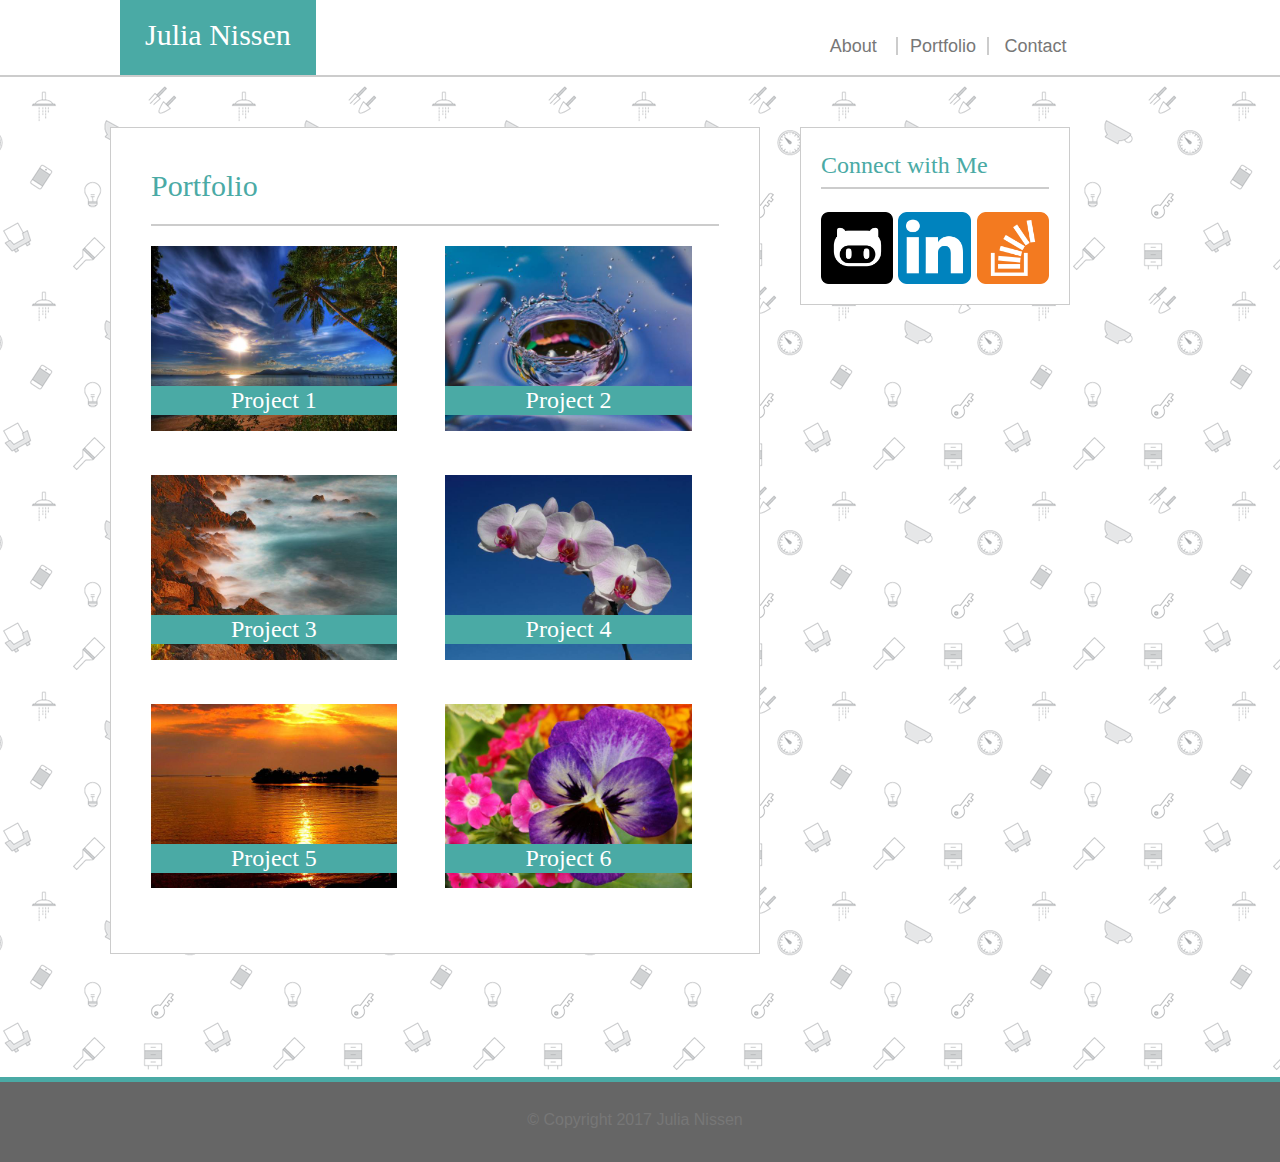
==== portfolio.html @ 4c8cac4a "initial file commit" ====
<!DOCTYPE html>
<html lang = 'us-en'>
<head>
	<meta charset = 'utf-8'>
	<meta name="viewport" content="width=device-width, initial-scale=1.0">
	<title>Julia Nissen Portfolio</title>
	<link rel = 'stylesheet' type = 'text/css' href = 'assets/css/reset.css'> 
	<link rel = 'stylesheet' type = 'text/css' href = 'assets/css/style.css'>
</head>


<body>

	<!-- UNIVERSAL HEADER -->

	<h1>
		<section id = "Name">
			Julia Nissen
		</section>

		<section class = 'menu'>
			<div id = 'box1'>
				<a class = 'menu_option' href = 'index.html'>
					About
				</a>
			</div>
			<div id = 'box2'>
				<a class = 'menu_option' href = 'portfolio.html'>
					Portfolio
				</a>
			</div>
			<div id = 'box3'>
				<a class = 'menu_option' href = 'contact.html'>
					Contact
				</a>
			</div>
		</section>

	</h1>

	<!-- UNIVERSAL/UNIQUE WRAPPER -->

	<div class = 'wrapper portfolio'>

		<!-- Portfolio Section -->

		<section id = 'main'>
			
			<h2>
				Portfolio
			</h2>

			<div div= 'portfolio'>
				
				<a href = '#'>
					<div id = 'image1'>
						<div>
						<img src='assets/images/image_1.jpg' alt = 'Stock Image' width = 90% height = 90%>
							<div class = 'profile_text_left'>
								Project 1
							</div>
						</div>
					</div>
				</a>

				<a href = '#'>
					<div id = 'image2'>
						<img src='assets/images/image_2.jpg' alt = 'Stock Image' width = 90% height = 90%>
						<div class = 'profile_text_right'>
							Project 2
						</div>

					</div>
				</a>
				
				<a href = '#'>
					<div id = 'image3'>
						<img src = 'assets/images/image_3.jpg' alt = 'Stock Image' width = 90% height = 90%>
						<div class = 'profile_text_left'>
							Project 3
						</div>
					</div>
				</a>
	
				<a href = '#'>
					<div id = 'image4'>
						<img src = 'assets/images/image_4.jpg' alt = 'Stock Image' width = 90% height = 90%>
						<div class = 'profile_text_right'>
							Project 4
						</div>
					</div>
				</a>

				<a href = '#'>
					<div id = 'image5'>
						<img src = 'assets/images/image_5.jpg' alt = 'Stock Image' width = 90% height = 90%>
						<div class = 'profile_text_left'>
							Project 5
						</div>
					</div>
				</a>

				<a href = '#'>
					<div id = 'image6'>
						<img src = 'assets/images/image_6.jpg' alt = 'Stock Image' width = 90% height = 90%>
						<div class = 'profile_text_right'>
							Project 6
						</div>
					</div>
				</a>

			</div>

		</section>

		<!-- UNIVERSAL SIDEBAR -->

		<section id = 'sidebar'>
			
			<h3>
				Connect with Me
			</h3>

			<a href = 'https://github.com/junissen' target = '_blank'> 
				<img id = 'github' src = 'assets/images/github_logo.png' alt = "GitHub Logo" >
			</a>

			
			<a href = 'https://www.linkedin.com/in/julia-nissen-1b499437/' target = '_blank'>
				<img id = 'linkedin' src = 'assets/images/linkedin_logo.png' alt = "LinkedIn Logo">
			</a>

			<a href = 'https://stackoverflow.com/users/8754732/junissen?tab=profile' target = '_blank'>
				<img id = 'stackoverflow' src = 'assets/images/stackoverflow_logo.png' alt = "StackOverflow Logo">
			</a>

		</section>

	</div>

	<!-- UNIVERSAL FOOTER -->

	<footer>
		&copy; Copyright 2017 Julia Nissen
	</footer>


</body>

</html>
---- assets/css/style.css ----
body {
	font-family: 'Arial', 'Helvetica Neue', Helvetica, sans-serif;
	width: 100%;
	height: auto;
	color: #777777;
}

h1 {
	background-color: #ffffff;
	border-bottom: solid #cccccc 2px;
	width: 100%;
	height: 75px;
	font-family: 'Georgia', Times, Times New Roman, serif;
	position: relative;
}

#Name {
	font-size: 30px;
	background-color: #4aaaa5;
	padding: 25px;
	float: left;
	position: absolute;
	bottom: 0;
	left: 120px;
	color: #ffffff;
}

.menu {
	font-family: 'Arial', 'Helvetica Neue', Helvetica, sans-serif;
	font-size: 18px;
	font-weight: normal;
	background-color: #ffffff;
	width: 270px;
	margin: auto;
	margin-top: 50px;
	position: absolute;
	left: 810px;
	bottom: 20px;
	text-align: center;
}

a {
	text-decoration: none;
}

.menu_option:link,
.menu_option:visited,
.menu_option:active {
	color: #777777;
}

.menu_option:hover {
	color: #4aaaa5;
	font-weight: bold;
}

img:hover {
	opacity: 0.5;
}


#box1 {
	width: 32%;
	float: left;
	border-right: solid #cccccc 2px;
}

#box2 {
	width: 33%;
	float: left;
	border-right: solid #cccccc 2px;
}


#box3 {
	width: 33%;
	float: right;
}

/*CSS elements for BODY*/

.wrapper {
	clear: both;
	background-image: url("../images/doodles.png");
	height: 550px;
	margin-left: -10px;
	position: relative;
	border-bottom: solid #4aaaa5 5px;
}

.index {
	height: 650px;
}

.portfolio {
	height: 1000px;
}

.contact {
	height: 700px;
}

#main {
	background-color: #ffffff;
	width: 650px;
	margin: auto;
	margin-top: 50px;
	position: absolute;
	left: 120px;
	line-height: 1.2;
	padding: 40px 20px 20px 20px;
	border: solid #ccc 1px;
	box-sizing: border-box;
}

h2 {
	font-size: 30px;
	color: #4aaaa5;
	margin-right: 20px;
	margin-left: 20px;
	padding-bottom: 20px;
	font-family: 'Georgia', Times, Times New Roman, serif;
	border-bottom: solid #cccccc 2px;
	margin-bottom: 20px;
}

/*CSS style elements for ABOUT page*/

#bio-image {
	float: left;
	width: 30%;
	height: 30%;
	padding-left: 20px;
	padding-bottom: 10px;
	padding-right: 20px;;
}

#bio-image:hover {
	opacity: 1.0;
}

#text {
	width : 60%;
	float: right;
	padding-right: 20px;
}

/*CSS style elements for PORTFOLIO page*/

#portfolio {
	padding-left: 20px;
	padding-right: 20px;
	position: relative;
}

#image1,
#image3,
#image5 {
	float: left;
	width: 45%;
	padding-left: 20px;
	margin-right: 10px;
	margin-bottom: 40px;
	position: relative;
}

#image2,
#image4,
#image6 {
	float: right;
	width: 45%;
	padding-right: 20px;
	margin-left: 10px;
	margin-bottom: 40px;
	position: relative;
}

.profile_text_left {
	clear: both;
	position: absolute;
	background-color: #4aaaa5;
	color: #ffffff;
	font-family: 'Georgia', Times, Times New Roman, serif;
	font-size: 24px;
	width: 83.7%;
	text-align: center;
	bottom: 20px;
}


.profile_text_right {
	clear: both;
	position: absolute;
	background-color: #4aaaa5;
	color: #ffffff;
	font-family: 'Georgia', Times, Times New Roman, serif;
	font-size: 24px;
	width: 83.9%;
	text-align: center;
	bottom: 20px;
}

/*CSS style elements for CONTACTS page*/

#contact {
	margin-left: 20px;
}

input[type = "text"] {
	width: 90%;
	padding: 5px;
	margin-right: 20px;
	margin-top: 10px;
	margin-bottom: 10px;
	box-sizing: border-box;
	border: 1px solid #ccc;
}

textarea{  
	width: 90%;
	height: 150px;
	padding: 5px;
	margin-right: 20px;
	margin-top: 10px;
	margin-bottom: 10px;
	box-sizing: border-box;
	resize: none;
	border: 1px solid #ccc;
	overflow: scroll;
}

input[type = submit]{
	background-color: #4aaaa5;
    color: #ffffff;
	font-family: 'Georgia', Times, Times New Roman, serif;
    font-size: 16px;
    padding: 12px 20px;
    border: none;
    cursor: pointer;
}

input[type=submit]:hover{
	background-color: #45a049;
}

/*CSS style elements for SIDEBAR*/

#sidebar {
	background-color: #ffffff;
	width: 270px;
	margin: auto;
	margin-top: 50px;
	padding-top: 25px;
	position: absolute;
	left: 810px;
	border: solid #ccc 1px;
	box-sizing: border-box;
}

h3 {
	font-size: 24px;
	color: #4aaaa5;
	margin-right: 20px;
	margin-left: 20px;
	padding-bottom: 10px;
	font-family: 'Georgia', Times, Times New Roman, serif;
	border-bottom: solid #cccccc 2px;
	margin-bottom: 20px;
}

#github {
	padding-left: 20px;
	padding-bottom: 20px;
	padding-top: 2.5px;
	width: 27%;
	float: left;
}

#linkedin {
	width: 27%;
	float: left;
	padding-left: 5px;
	padding-top: 2.5px;
}

#stackoverflow {
	width: 27%;
	float: right;
	padding-right: 20px;
	padding-top: 2.5px;
}

/*CSS elements for footer*/

footer	{
	clear: both;
	background-color: #666666;
	margin-left: -10px;
	text-align: center;
	height: 50px;
	padding-top: 30px;
}


@media screen and (max-width: 980px) {

	.menu {
	left: 590px;	
	}

	.index {
	height: 1100px;
	}

	.portfolio {
	height: 1900px;
	}	
	
	#main {
	width: 430px;
	}

	#bio-image {
	clear: both;
	width: 80%;
	height: 80%;
	padding-left: 40px;
	padding-bottom: 10px;
	padding-right: 20px;
	}

	#text {
	width : 90%;
	padding-right: 20px;
	padding-top: 20px;
	}
	
	#sidebar {
	left: 590px;
	}

	#image1,
	#image3,
	#image5 {
	clear:both;
	width: 100%;
	padding-left: 20px;
	margin-right: 10px;
	margin-bottom: 10px;
	position: relative;
	}

	#image2,
	#image4,
	#image6 {
	clear:both;
	width: 100%;
	padding-right: 0px;
	margin-left: 10px;
	margin-bottom: 10px;
	padding-left: 20px;
	position: relative;
	left: 20px;
	}

	.profile_text_left {
	position: absolute;
	background-color: #4aaaa5;
	color: #ffffff;
	font-family: 'Georgia', Times, Times New Roman, serif;
	font-size: 24px;
	width: 85.5%;
	text-align: center;
	bottom: 20px;
	}

	.profile_text_right {
	position: absolute;
	background-color: #4aaaa5;
	color: #ffffff;
	font-family: 'Georgia', Times, Times New Roman, serif;
	font-size: 24px;
	width: 85.5%;
	text-align: center;
	bottom: 20px;
	}

	
}

@media screen and (max-width: 768px) {

	#Name {
	left: 20px;
	}

	.menu {
	left: 460px;	
	}

	.index {
	height: 750px;
	}

	.portfolio {
	height: 1150px;
	}

	.contact {
	height: 800px;
	}	
	
	#main {
	width: 720px;
	left: 30px;
	}

	#bio-image {
	float:left;
	width: 30%;
	height: 30%;
	padding-left: 20px;
	padding-bottom: 10px;
	padding-right: 20px;
	}

	#text {
	width : 60%;
	float: right;
	padding-right: 20px;
	padding-top: 0px;
	}

	#sidebar {
	left: 590px;
	}

	#image1,
	#image3,
	#image5 {
	float: left;
	width: 48%;
	padding-left: 20px;
	margin-right: 10px;
	margin-bottom: -225px;
	position: relative;
	}

	#image2,
	#image4,
	#image6 {
	float:right;
	width: 48%;
	padding-right: 10px;
	margin-left: 10px;
	margin-bottom: 20px;
	padding-left: 20px;
	position: relative;
	}

	.profile_text_left {
	position: absolute;
	background-color: #4aaaa5;
	color: #ffffff;
	font-family: 'Georgia', Times, Times New Roman, serif;
	font-size: 24px;
	width: 84.7%;
	text-align: center;
	bottom: 20px;
	}

	.profile_text_right {
	position: absolute;
	background-color: #4aaaa5;
	color: #ffffff;
	font-family: 'Georgia', Times, Times New Roman, serif;
	font-size: 24px;
	width: 82.3%;
	text-align: center;
	bottom: 20px;
	}

	#sidebar {
	background-color: #ffffff;
	width: 720px;
	margin: auto;
	margin-top: 50px;
	padding-top: 25px;
	position: absolute;
	left: 30px;
	bottom: 20px;
	border: solid #ccc 1px;
	box-sizing: border-box;
	}

	#github {
	padding-left: 20px;
	padding-bottom: 20px;
	padding-top: 2.5px;
	width: 10%;
	float: left;
	}

	#linkedin {
	width: 10%;
	float: left;
	padding-left: 5px;
	padding-top: 2.5px;
	}

	#stackoverflow {
	width: 10%;
	float: left;
	padding-left: 5px;
	padding-top: 2.5px;
	}

	input[type = "text"] {
	width: 95%;
	}

	textarea{  
	width: 95%;
	}

}

@media screen and (max-width: 640px) {
	h1 {
	box-sizing: border-box;
	background-color: #ffffff;
	border-bottom: solid #cccccc 2px;
	width: 100%;
	height: 120px;
	font-family: 'Georgia', Times, Times New Roman, serif;
	position: relative;
	}

	#Name {
	font-size: 30px;
	background-color: #4aaaa5;
	width: 100%;
	height: 20%;
	padding-top: 20px;
	padding-bottom: 20px;
	padding-left: 0px;
	padding-right: 0px;
	margin-right: 0px;
	margin-left: 0px;
	float: left;
	position: absolute;
	top: 0;
	left: 0;
	color: #ffffff;
	text-align: center;
	}

	.menu {
	left: 180px;
	}

	#main {
	width: 580px;
	left: 30px;
	}

	.index {
	height: 1325px;
	}

	.portfolio {
	height: 2650px;
	}

	.contact {
	height: 775px;
	}	

	#bio-image {
	clear: both;
	width: 80%;
	height: 80%;
	padding-left: 40px;
	padding-bottom: 10px;
	padding-right: 20px;
	}

	#text {
	width : 90%;
	padding-right: 20px;
	padding-top: 20px;
	}

	#sidebar {
	background-color: #ffffff;
	width: 580px;
	margin: auto;
	margin-top: 50px;
	padding-top: 25px;
	position: absolute;
	left: 30px;
	bottom: 20px;
	border: solid #ccc 1px;
	box-sizing: border-box;
	}

	#image1,
	#image3,
	#image5 {
	clear:both;
	width: 100%;
	padding-left: 20px;
	margin-right: 10px;
	margin-bottom: 10px;
	position: relative;
	}

	#image2,
	#image4,
	#image6 {
	clear:both;
	width: 100%;
	padding-right: 0px;
	margin-left: 10px;
	margin-bottom: 10px;
	padding-left: 20px;
	position: relative;
	left: 20px;
	}

	.profile_text_left {
	position: absolute;
	background-color: #4aaaa5;
	color: #ffffff;
	font-family: 'Georgia', Times, Times New Roman, serif;
	font-size: 24px;
	width: 86.7%;
	text-align: center;
	bottom: 20px;
	}

	.profile_text_right {
	position: absolute;
	background-color: #4aaaa5;
	color: #ffffff;
	font-family: 'Georgia', Times, Times New Roman, serif;
	font-size: 24px;
	width: 86.7%;
	text-align: center;
	bottom: 20px;
	}

}
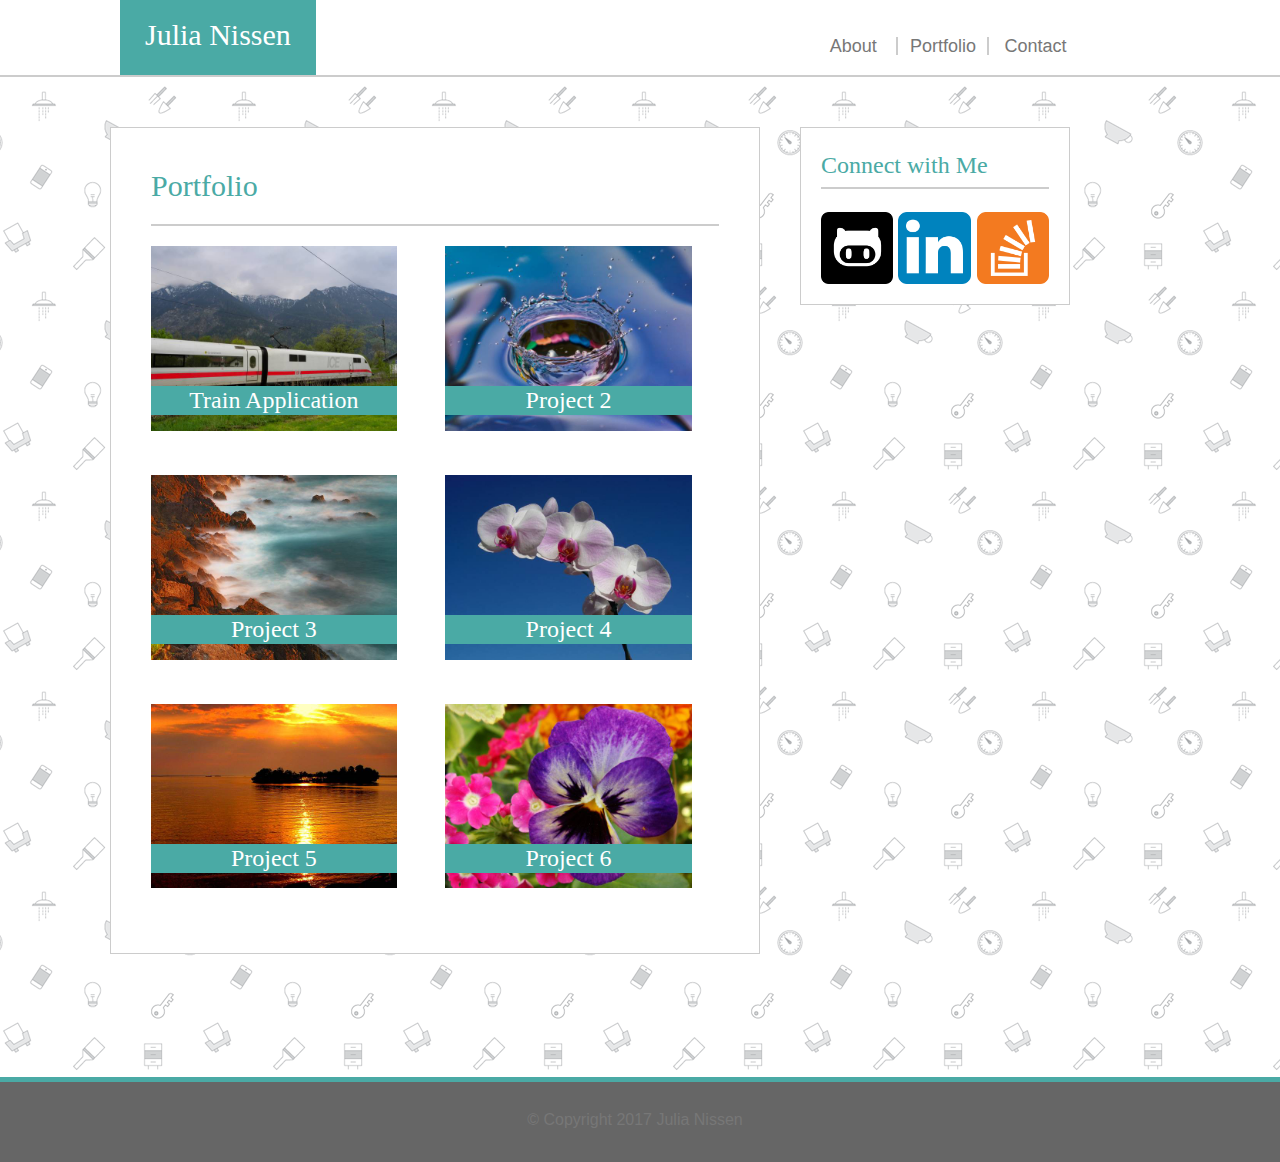
==== commit c96fc6cb: "Links to projects added" ====
--- a/portfolio.html
+++ b/portfolio.html
@@ -52,12 +52,12 @@
 
 			<div div= 'portfolio'>
 				
-				<a href = '#'>
+				<a href = 'https://junissen.github.io/TrainApplication/'>
 					<div id = 'image1'>
 						<div>
 						<img src='assets/images/image_1.jpg' alt = 'Stock Image' width = 90% height = 90%>
 							<div class = 'profile_text_left'>
-								Project 1
+								Train Application
 							</div>
 						</div>
 					</div>
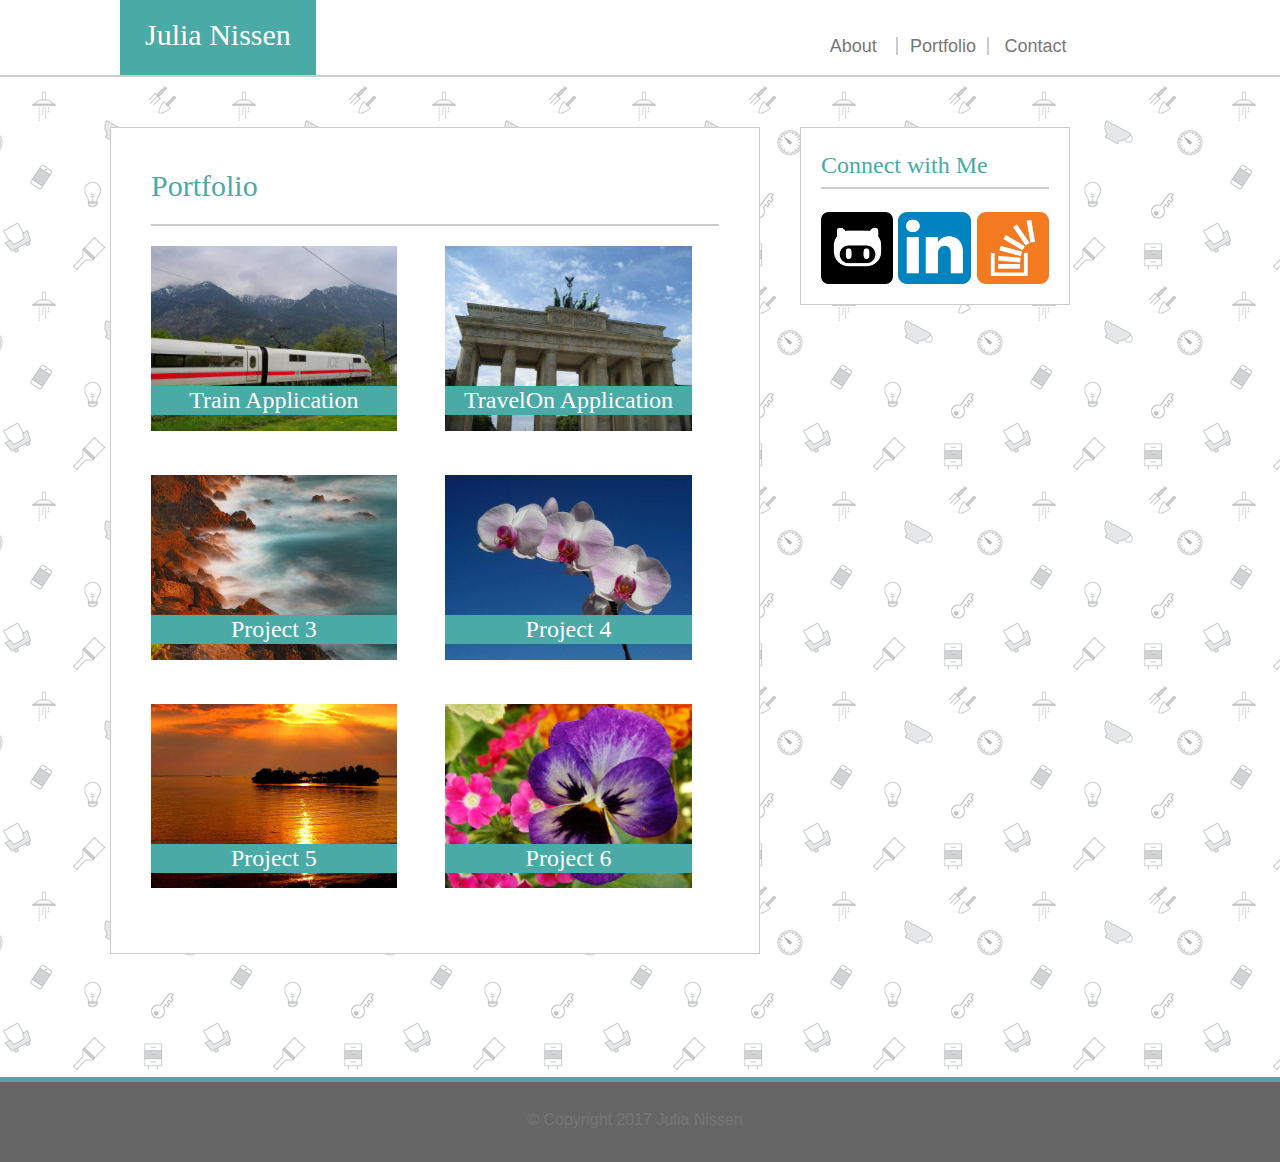
==== commit c5d745a8: "Added TravelOn App to portfolio" ====
--- a/portfolio.html
+++ b/portfolio.html
@@ -63,11 +63,11 @@
 					</div>
 				</a>
 
-				<a href = '#'>
+				<a href = 'https://junissen.github.io/TravelApp/'>
 					<div id = 'image2'>
 						<img src='assets/images/image_2.jpg' alt = 'Stock Image' width = 90% height = 90%>
 						<div class = 'profile_text_right'>
-							Project 2
+							TravelOn Application
 						</div>
 
 					</div>
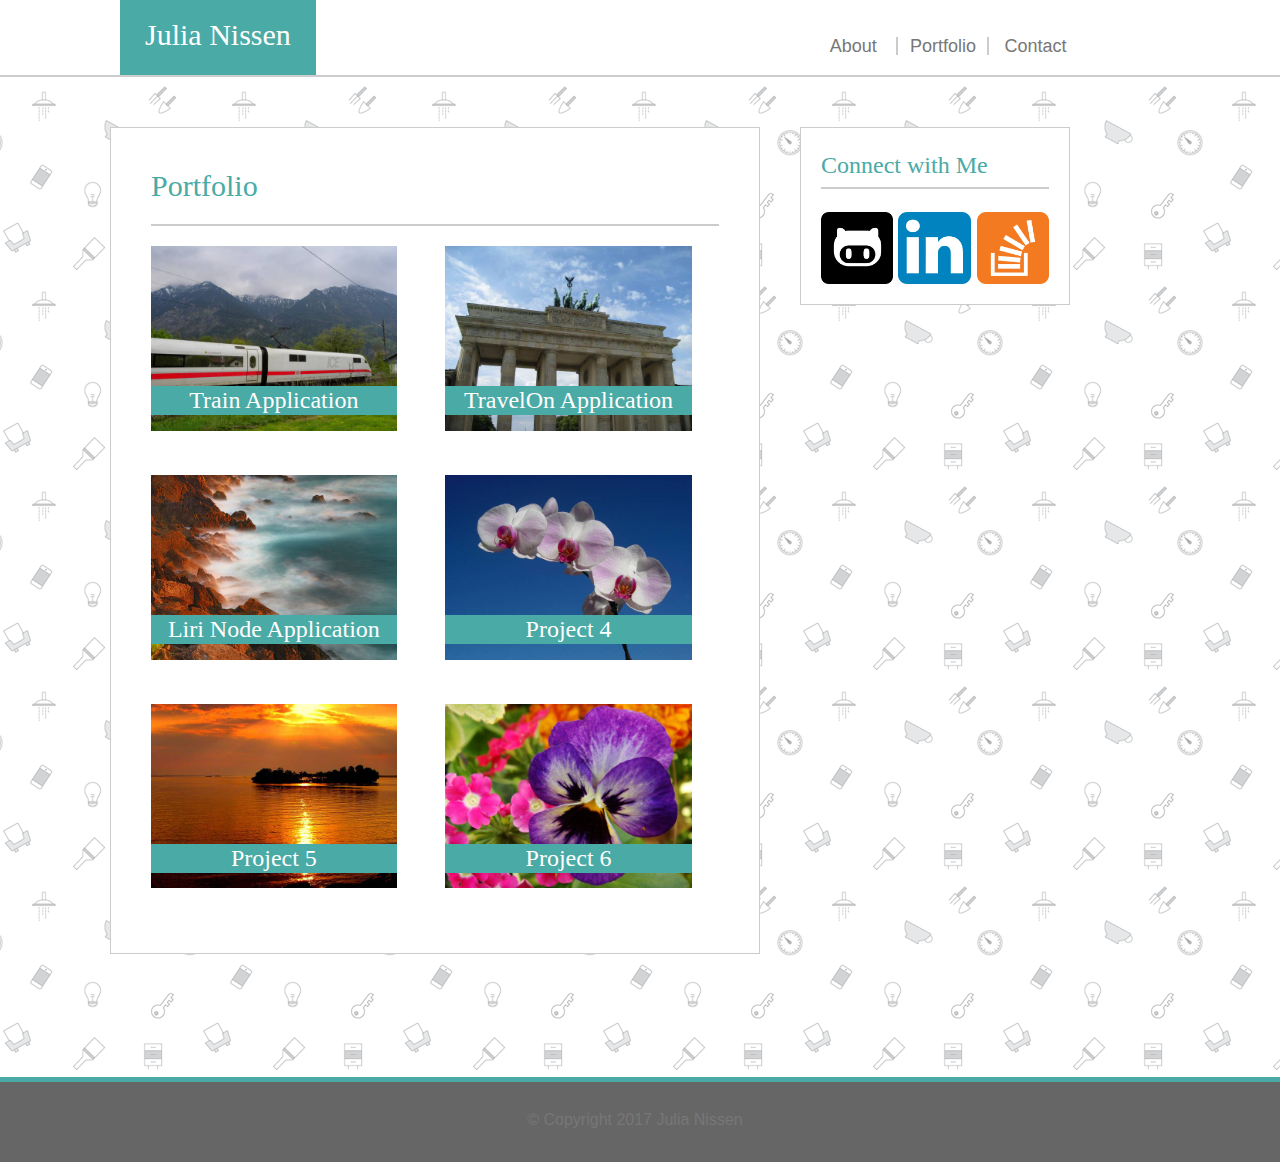
==== commit eed5917d: "Added link to Liri Node App" ====
--- a/portfolio.html
+++ b/portfolio.html
@@ -73,11 +73,11 @@
 					</div>
 				</a>
 				
-				<a href = '#'>
+				<a href = 'https://github.com/junissen/liri_node_app'>
 					<div id = 'image3'>
 						<img src = 'assets/images/image_3.jpg' alt = 'Stock Image' width = 90% height = 90%>
 						<div class = 'profile_text_left'>
-							Project 3
+							Liri Node Application
 						</div>
 					</div>
 				</a>
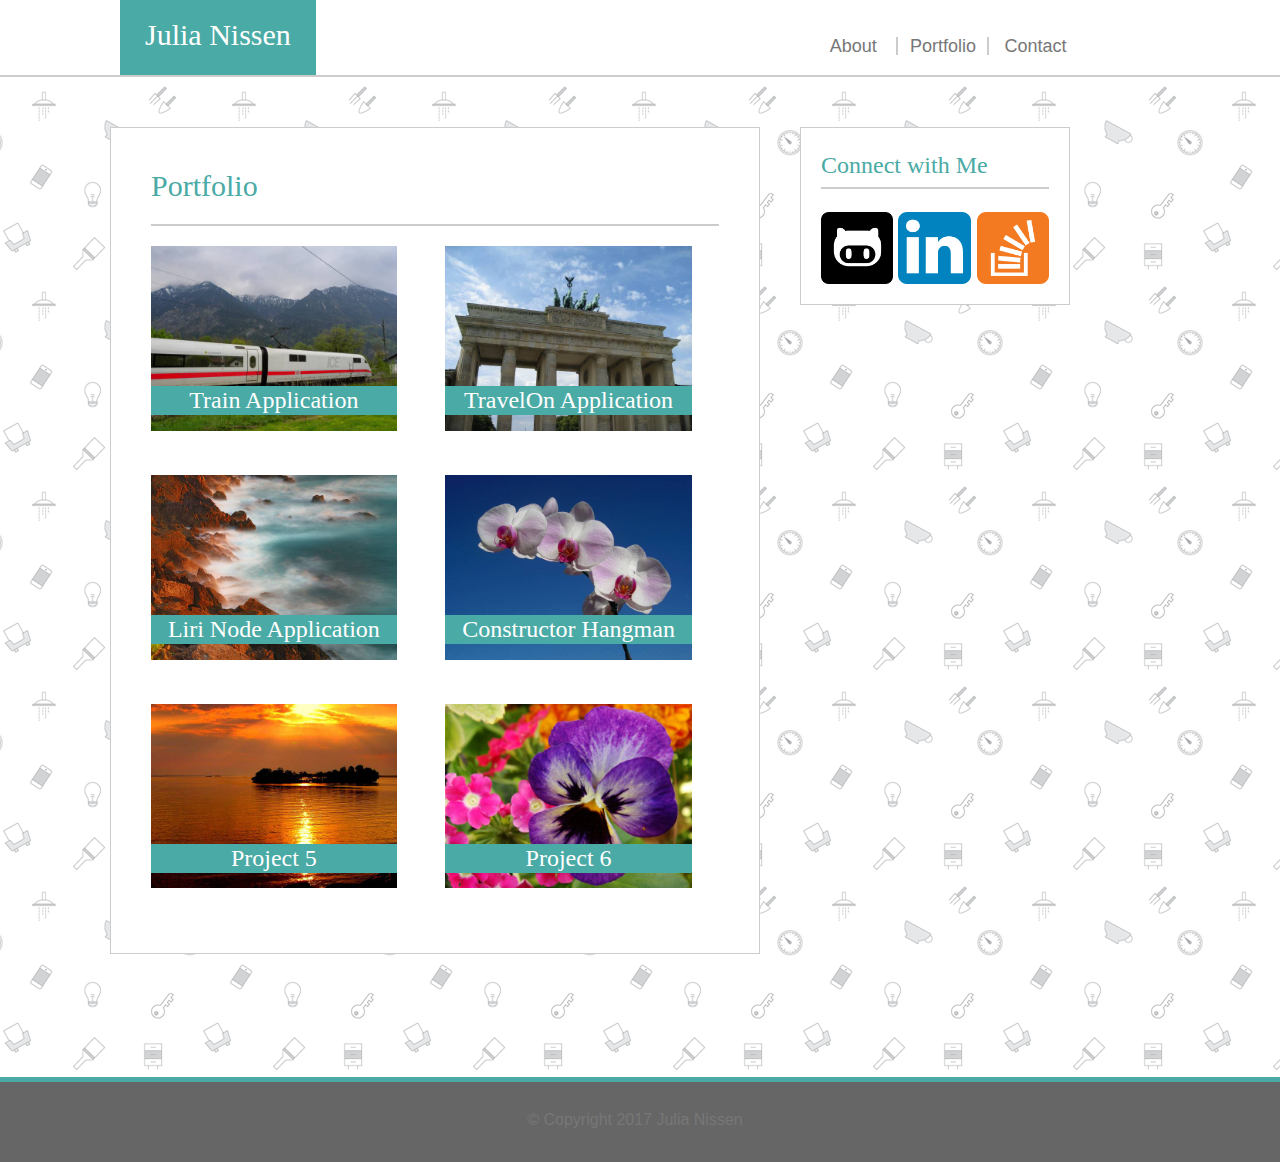
==== commit d024772a: "Updated project links" ====
--- a/portfolio.html
+++ b/portfolio.html
@@ -82,11 +82,11 @@
 					</div>
 				</a>
 	
-				<a href = '#'>
+				<a href = 'https://github.com/junissen/Constructor-Hangman'>
 					<div id = 'image4'>
 						<img src = 'assets/images/image_4.jpg' alt = 'Stock Image' width = 90% height = 90%>
 						<div class = 'profile_text_right'>
-							Project 4
+							Constructor Hangman
 						</div>
 					</div>
 				</a>
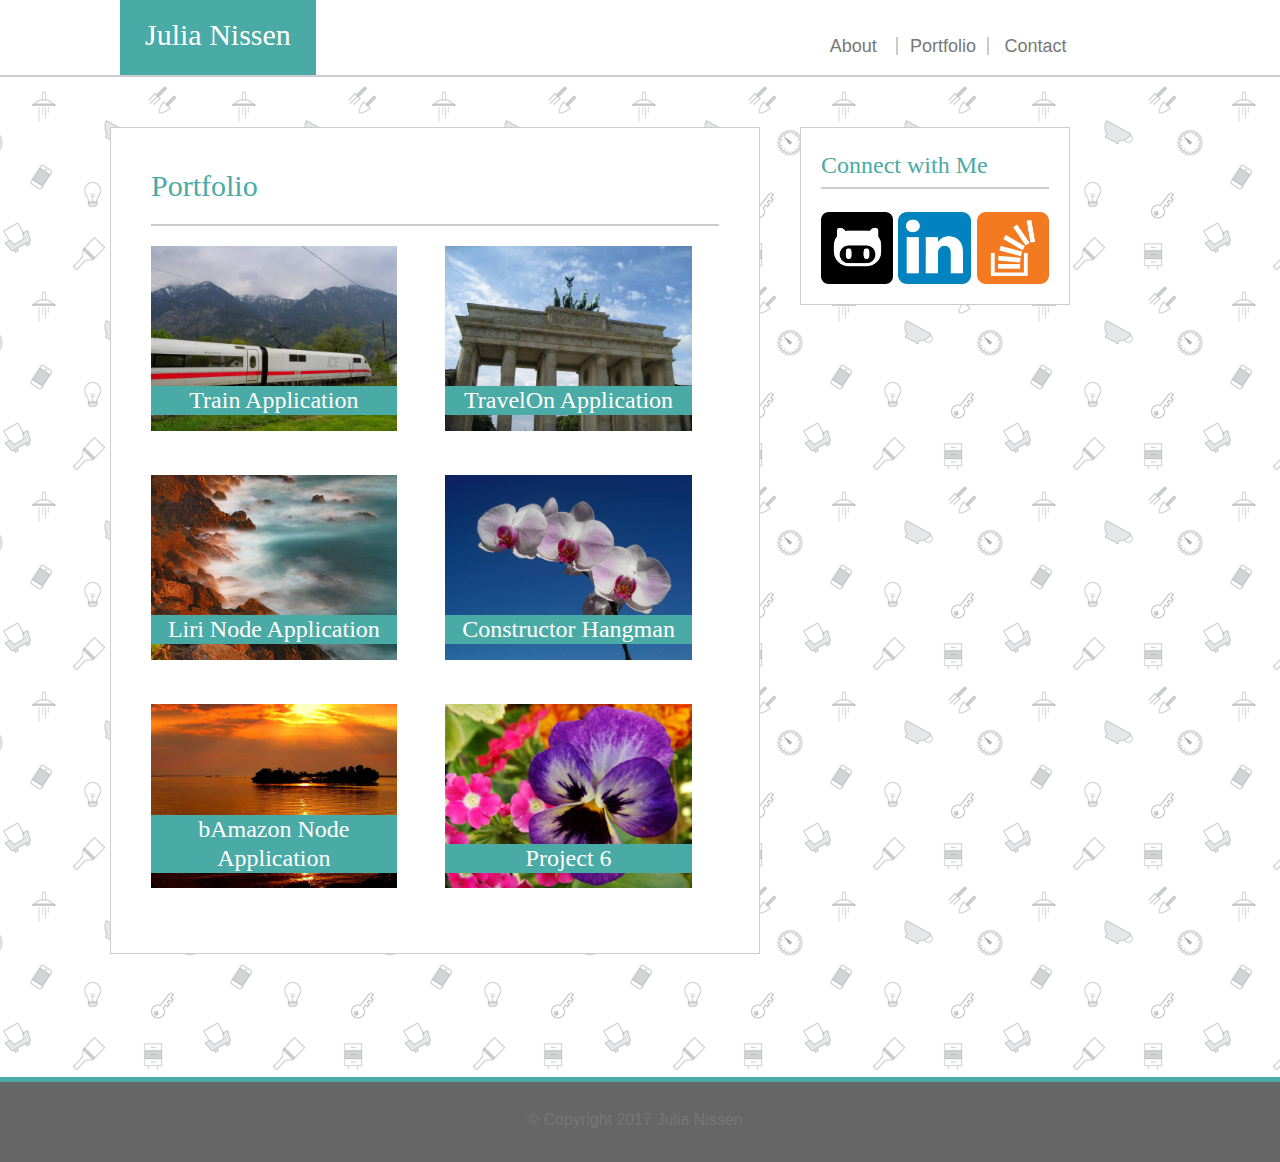
==== commit 8a9dcac9: "Updated bAmazon node application link" ====
--- a/portfolio.html
+++ b/portfolio.html
@@ -91,11 +91,11 @@
 					</div>
 				</a>
 
-				<a href = '#'>
+				<a href = 'https://github.com/junissen/bAmazon-App'>
 					<div id = 'image5'>
 						<img src = 'assets/images/image_5.jpg' alt = 'Stock Image' width = 90% height = 90%>
 						<div class = 'profile_text_left'>
-							Project 5
+							bAmazon Node Application
 						</div>
 					</div>
 				</a>
